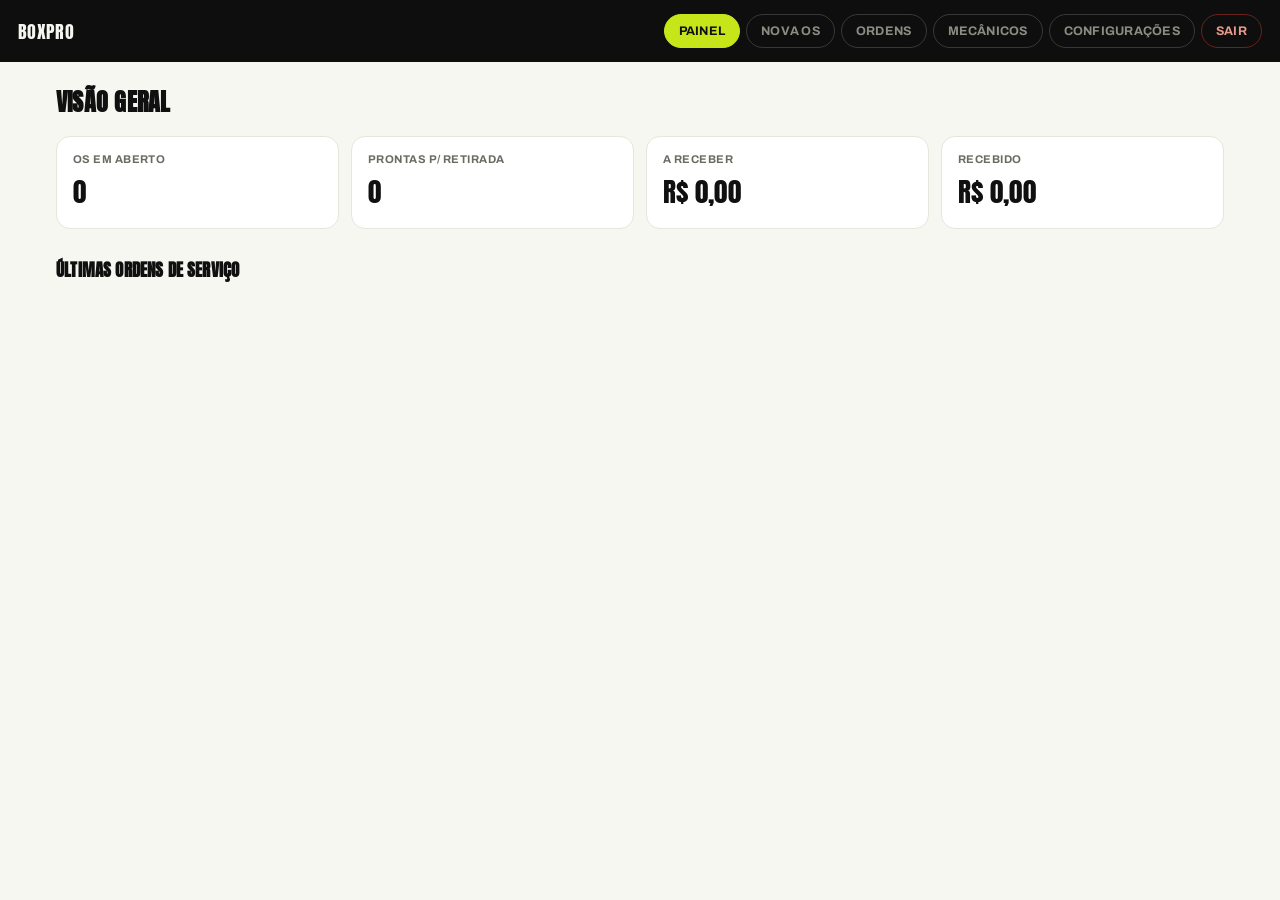
==== index.html @ ff5cdef3 "BoxPro — versao completa com Supabase, kanban de ordens de servico" ====
<!DOCTYPE html>
<html lang="pt-BR">
<head>
<meta charset="UTF-8">
<meta name="viewport" content="width=device-width, initial-scale=1.0">
<title>BoxPro — Painel</title>
<link rel="preconnect" href="https://fonts.googleapis.com">
<link rel="preconnect" href="https://fonts.gstatic.com" crossorigin>
<link href="https://fonts.googleapis.com/css2?family=Anton&family=Archivo:wght@500;600;700;800&display=swap" rel="stylesheet">
<link rel="stylesheet" href="style.css">
</head>
<body>
<div id="app">

  <header class="topbar">
    <div class="brand">
      <img id="brandLogo" src="" alt="" class="brand-logo hidden">
      <span id="brandName" class="brand-name">BoxPro</span>
    </div>
    <nav class="tabs">
      <button class="tab-btn active" data-tab="painel">Painel</button>
      <button class="tab-btn" data-tab="nova">Nova OS</button>
      <button class="tab-btn" data-tab="ordens">Ordens</button>
      <button class="tab-btn" data-tab="mecanicos">Mecânicos</button>
      <button class="tab-btn" data-tab="config">Configurações</button>
      <button class="tab-btn" id="logoutBtn">Sair</button>
    </nav>
  </header>

  <main class="content">

    <section id="tab-painel" class="tab-panel active">
      <div id="sponsorBanner"></div>
      <h1>Visão geral</h1>
      <div class="cards">
        <div class="card"><span class="card-label">OS em aberto</span><span class="card-value" id="statAbertas">0</span></div>
        <div class="card"><span class="card-label">Prontas p/ retirada</span><span class="card-value" id="statProntas">0</span></div>
        <div class="card"><span class="card-label">A receber</span><span class="card-value" id="statAReceber">R$ 0,00</span></div>
        <div class="card"><span class="card-label">Recebido</span><span class="card-value" id="statRecebido">R$ 0,00</span></div>
      </div>
      <h2>Últimas ordens de serviço</h2>
      <div id="proximasList" class="appointment-list"></div>
    </section>

    <section id="tab-nova" class="tab-panel">
      <h1>Nova ordem de serviço</h1>
      <form id="osForm" class="form-grid">
        <label>Nome do cliente <input type="text" id="osCliente" required></label>
        <label>WhatsApp do cliente <input type="tel" id="osTelefone" required placeholder="55 11 99999-9999"></label>
        <label>Tipo de veículo
          <select id="osVeiculoTipo">
            <option value="carro">Carro</option>
            <option value="moto">Moto</option>
          </select>
        </label>
        <label>Placa <input type="text" id="osPlaca" placeholder="ABC1D23"></label>
        <label>Modelo <input type="text" id="osModelo" placeholder="Ex: Honda CG 160"></label>
        <label>Ano <input type="text" id="osAno" placeholder="2020"></label>
        <label>KM atual <input type="text" id="osKm" placeholder="45000"></label>
        <label>Mecânico responsável
          <select id="osMecanico"></select>
        </label>
        <label>Serviço
          <select id="osServico"></select>
        </label>
        <label>Data prevista de entrega <input type="date" id="osData" required></label>
        <label>Horário previsto <input type="time" id="osHorario" required value="17:00"></label>
        <label style="grid-column:1/-1;">Check-in de entrada (avarias, nível de combustível, itens no veículo, observações)
          <textarea id="osCheckin" placeholder="Ex: Arranhão na lateral direita, tanque 1/2, sem itens de valor no interior."></textarea>
        </label>
        <button type="submit" class="btn-primary">Abrir ordem de serviço</button>
      </form>
      <div id="osResult"></div>
    </section>

    <section id="tab-ordens" class="tab-panel">
      <h1>Ordens de serviço</h1>
      <p class="hint">Clique em uma OS pra avançar o status ou gerar o link de pagamento do orçamento.</p>
      <div class="kanban-wrap">
        <div class="kanban" id="kanbanBoard"></div>
      </div>
    </section>

    <section id="tab-mecanicos" class="tab-panel">
      <h1>Mecânicos</h1>
      <form id="mecForm" class="form-inline">
        <input type="text" id="mecNome" placeholder="Nome do mecânico" required>
        <input type="text" id="mecEspecialidade" placeholder="Especialidade (ex: Motor, Elétrica)">
        <button type="submit" class="btn-primary">Adicionar</button>
      </form>
      <h2>Serviços oferecidos</h2>
      <form id="servForm" class="form-inline">
        <input type="text" id="servNome" placeholder="Nome do serviço" required>
        <input type="number" id="servPreco" placeholder="Preço base (R$)" min="0" step="0.01" required>
        <input type="number" id="servDuracao" placeholder="Duração (min)" min="15" step="15" value="60" required>
        <button type="submit" class="btn-primary">Adicionar serviço</button>
      </form>
      <div id="mecList" class="list"></div>
      <div id="servList" class="list"></div>
    </section>

    <section id="tab-config" class="tab-panel">
      <h1>Configurações da oficina</h1>
      <form id="configForm" class="form-grid">
        <label>Nome da oficina <input type="text" id="cfgNome" required></label>
        <label>Atende
          <select id="cfgSegmento">
            <option value="carros">Carros</option>
            <option value="motos">Motos</option>
            <option value="ambos">Carros e motos</option>
          </select>
        </label>
        <label>Cor de destaque do app <input type="color" id="cfgCor" value="#C6E619" style="height:44px;padding:4px;"></label>
        <label>Estilo de fundo
          <select id="cfgFundo">
            <option value="escuro">Escuro (padrão)</option>
            <option value="carbono">Carbono</option>
          </select>
        </label>
        <label>Logotipo <input type="file" id="cfgLogo" accept="image/*"><span class="hint" id="cfgLogoHint"></span></label>
        <label>WhatsApp da oficina (recebe alerta de nova OS) <input type="tel" id="cfgWhats" placeholder="55 11 99999-9999"></label>
        <label>Link do seu negócio (slug) <input type="text" id="cfgSlug" required pattern="[a-z0-9-]+" title="letras minúsculas, números e hífen"></label>
        <button type="submit" class="btn-primary">Salvar</button>
      </form>

      <h2>Assinatura do BoxPro</h2>
      <div class="list-item">
        <span>Status atual: <span class="status-badge" id="subStatusBadge">—</span></span>
      </div>
      <div class="cards" style="margin-top:12px;">
        <div class="card">
          <span class="card-label">Básico — R$ 99/mês</span>
          <span class="hint">Até 2 mecânicos, kanban de ordens, check-in, link de pagamento.</span>
          <button class="btn-primary" id="btnAssinarBasico" style="margin-top:10px;">Assinar Básico</button>
        </div>
        <div class="card">
          <span class="card-label">Pro — R$ 179/mês</span>
          <span class="hint">Até 8 mecânicos, relatório completo, marca e cor personalizada, fundo carbono.</span>
          <button class="btn-primary" id="btnAssinarPro" style="margin-top:10px;">Assinar Pro</button>
        </div>
      </div>
      <p class="hint">Depois de pagar, pode levar alguns segundos para o status atualizar aqui.</p>
    </section>

  </main>
</div>

<script src="https://cdn.jsdelivr.net/npm/@supabase/supabase-js@2"></script>
<script src="config.js"></script>
<script src="lib/supabaseClient.js"></script>
<script src="app.js"></script>
</body>
</html>
---- style.css ----
/* ===========================================================
   BoxPro — mesma identidade visual do AgendaPro (Concept.OS)
   + opção de fundo "carbono" para o nicho automotivo.
   =========================================================== */

:root{
  --bg:#F7F7F1;
  --surface:#FFFFFF;
  --surface-2:#F0F0E8;
  --ink:#101010;
  --ink-invert:#F5F5EF;
  --muted:#6B6B62;
  --line:#E6E6DC;
  --lime:#C6E619;
  --lime-ink:#101010;
  --danger:#C0392B;
  --shadow: rgba(16,16,16,0.10);
  --dark-bg:#0E0E0E;
  --dark-surface:#1A1A1A;
  --dark-line:#2A2A26;
  --dark-muted:#8C8C82;
}
@media (prefers-color-scheme: dark){
  :root:not([data-theme="light"]){
    --bg:#101010; --surface:#1B1B1B; --surface-2:#222220; --ink:#F5F5EF; --ink-invert:#101010;
    --muted:#9A9A8E; --line:#2B2B27; --lime:#D9FF3F; --shadow: rgba(0,0,0,0.5);
  }
}
:root[data-theme="dark"]{
  --bg:#101010; --surface:#1B1B1B; --surface-2:#222220; --ink:#F5F5EF; --ink-invert:#101010;
  --muted:#9A9A8E; --line:#2B2B27; --lime:#D9FF3F; --shadow: rgba(0,0,0,0.5);
}
:root[data-theme="light"]{
  --bg:#F7F7F1; --surface:#FFFFFF; --surface-2:#F0F0E8; --ink:#101010; --ink-invert:#F5F5EF;
  --muted:#6B6B62; --line:#E6E6DC; --lime:#C6E619; --shadow: rgba(16,16,16,0.10);
}

*{box-sizing:border-box;}
html{-webkit-text-size-adjust:100%;}
body{
  margin:0;
  font-family:'Archivo', Arial, sans-serif;
  background:var(--bg);
  color:var(--ink);
}
.hidden{display:none !important;}
a{color:inherit;}
:focus-visible{outline:2px solid var(--lime); outline-offset:2px;}

/* ---------- FUNDO CARBONO (opcional, escolhido pelo assinante) ---------- */
body.fundo-carbono{
  background-color:#101010;
  background-image:
    linear-gradient(27deg, #1c1c1c 5px, transparent 5px) 0 5px,
    linear-gradient(207deg, #1c1c1c 5px, transparent 5px) 10px 0,
    linear-gradient(27deg, #232323 5px, transparent 5px) 0 10px,
    linear-gradient(207deg, #232323 5px, transparent 5px) 10px 5px,
    linear-gradient(90deg, #1a1a1a 10px, transparent 10px),
    linear-gradient(#161616 25%, #1f1f1f 25%, #1f1f1f 50%, #161616 50%, #161616 75%, #1f1f1f 75%, #1f1f1f 100%);
  background-repeat:repeat;
  background-size:20px 20px;
}
body.fundo-carbono .card, body.fundo-carbono .form-grid, body.fundo-carbono .kanban-col, body.fundo-carbono .list-item, body.fundo-carbono .report-table{
  background:rgba(23,23,23,0.9); border-color:#2E2E2E;
}
body.fundo-carbono{color:#F5F5EF;}
body.fundo-carbono .card-label, body.fundo-carbono .hint{color:#9A9A8E;}

/* ---------- TOPBAR ---------- */
.topbar{
  background:var(--dark-bg);
  color:var(--ink-invert);
  padding:14px 18px;
  display:flex;
  flex-wrap:wrap;
  gap:14px;
  align-items:center;
  justify-content:space-between;
  position:sticky; top:0; z-index:30;
}
.brand{display:flex;align-items:center;gap:10px;}
.brand-logo{height:30px;width:30px;object-fit:cover;border-radius:8px;background:var(--lime);}
.brand-logo.hidden{display:none;}
.brand-name{font-family:'Anton', Arial, sans-serif; font-size:1.15rem; letter-spacing:0.02em; text-transform:uppercase;}

.tabs{display:flex;flex-wrap:wrap;gap:6px;}
.tab-btn{
  background:transparent;
  border:1px solid rgba(245,245,239,0.18);
  color:var(--dark-muted);
  padding:9px 14px;
  border-radius:999px;
  cursor:pointer;
  font-family:'Archivo', sans-serif;
  font-weight:700;
  font-size:0.78rem;
  letter-spacing:0.02em;
  text-transform:uppercase;
  white-space:nowrap;
}
.tab-btn:hover{border-color:var(--lime); color:var(--ink-invert);}
.tab-btn.active{background:var(--lime); color:var(--lime-ink); border-color:var(--lime);}
#logoutBtn{border-color:rgba(192,57,43,0.5); color:#E8998C;}
#logoutBtn:hover{border-color:var(--danger); color:#fff;}

/* ---------- LAYOUT ---------- */
.content{padding:22px 16px 100px; max-width:1200px; margin:0 auto;}
.tab-panel{display:none;}
.tab-panel.active{display:block;}

h1{font-family:'Anton', Arial, sans-serif; font-size:1.5rem; text-transform:uppercase; letter-spacing:0.01em; margin:0 0 16px;}
h2{font-family:'Anton', Arial, sans-serif; font-size:1.05rem; text-transform:uppercase; letter-spacing:0.01em; margin-top:28px; margin-bottom:12px;}

/* ---------- CARDS / STATS ---------- */
.cards{display:grid; grid-template-columns:repeat(auto-fit,minmax(150px,1fr)); gap:12px; margin-bottom:26px;}
.card{background:var(--surface); border:1px solid var(--line); border-radius:14px; padding:16px; display:flex; flex-direction:column; gap:6px;}
.card-label{color:var(--muted); font-size:0.7rem; font-weight:700; letter-spacing:0.04em; text-transform:uppercase;}
.card-value{font-family:'Anton', Arial, sans-serif; font-size:1.7rem; letter-spacing:0.01em;}

/* ---------- FORMS ---------- */
.form-grid{display:grid; grid-template-columns:repeat(auto-fit,minmax(220px,1fr)); gap:14px; background:var(--surface); border:1px solid var(--line); padding:18px; border-radius:14px;}
.form-grid label{display:flex; flex-direction:column; gap:6px; font-size:0.78rem; font-weight:700; text-transform:uppercase; letter-spacing:0.03em; color:var(--muted);}
.form-grid input, .form-grid select, .form-grid textarea{padding:12px 12px; border:1px solid var(--line); border-radius:8px; font-size:1rem; font-family:'Archivo',sans-serif; background:var(--bg); color:var(--ink); min-height:44px;}
.form-grid textarea{min-height:80px; resize:vertical;}
.form-grid button{grid-column:1 / -1;}

.form-inline{display:flex; flex-wrap:wrap; gap:10px; margin-bottom:16px; align-items:center;}
.form-inline input{padding:11px 12px; border:1px solid var(--line); border-radius:8px; min-height:44px; background:var(--surface); color:var(--ink); font-family:'Archivo',sans-serif;}

/* ---------- BUTTONS ---------- */
.btn-primary{
  background:var(--lime); color:var(--lime-ink); border:none;
  padding:13px 20px; border-radius:10px; cursor:pointer; min-height:46px;
  font-family:'Archivo',sans-serif; font-weight:800; font-size:0.9rem; letter-spacing:0.02em; text-transform:uppercase;
}
.btn-primary:hover{filter:brightness(0.94);}
.btn-secondary{
  background:transparent; color:var(--ink); border:1.5px solid var(--line);
  padding:9px 14px; border-radius:8px; cursor:pointer; font-size:0.78rem; font-weight:700;
  text-transform:uppercase; letter-spacing:0.02em; font-family:'Archivo',sans-serif;
}
.btn-secondary:hover{border-color:var(--ink);}
.btn-danger{
  background:transparent; color:var(--danger); border:1.5px solid rgba(192,57,43,0.4);
  padding:9px 14px; border-radius:8px; cursor:pointer; font-size:0.78rem; font-weight:700;
  text-transform:uppercase; letter-spacing:0.02em; font-family:'Archivo',sans-serif;
}
.btn-danger:hover{border-color:var(--danger);}
.btn-whats{
  background:#25D366; color:#0A2E1B; border:none;
  padding:9px 14px; border-radius:8px; cursor:pointer; font-size:0.78rem; font-weight:800;
  text-transform:uppercase; letter-spacing:0.02em; text-decoration:none; display:inline-block;
  font-family:'Archivo',sans-serif;
}

/* ---------- STATUS DE ORDEM DE SERVIÇO ---------- */
.status-badge{
  padding:4px 10px; border-radius:999px; font-size:0.65rem; font-weight:800;
  letter-spacing:0.04em; text-transform:uppercase; font-family:'Archivo',sans-serif;
}
.status-recebido{background:transparent; border:1px solid var(--line); color:var(--muted);}
.status-orcamento{background:transparent; border:1px solid var(--lime); color:var(--ink);}
.status-aprovado{background:transparent; border:1px solid var(--lime); color:var(--lime);}
.status-em_servico{background:var(--surface-2); color:var(--ink); border:1px solid var(--line);}
.status-pronto{background:var(--lime); color:var(--lime-ink);}
.status-entregue{background:var(--ink); color:var(--ink-invert);}
.status-cancelado{background:transparent; border:1px solid rgba(192,57,43,0.4); color:var(--danger);}
.status-pendente{background:transparent; border:1px solid var(--line); color:var(--muted);}
.status-pago{background:var(--lime); color:var(--lime-ink);}

/* ---------- KANBAN DE ORDENS ---------- */
.kanban-wrap{overflow-x:auto; padding-bottom:10px; margin-top:14px;}
.kanban{display:grid; grid-auto-flow:column; grid-auto-columns:minmax(230px,1fr); gap:14px;}
.kanban-col{background:var(--surface-2); border-radius:14px; padding:12px;}
.kanban-col h3{font-family:'Anton',sans-serif; font-size:0.8rem; text-transform:uppercase; margin:0 0 10px; color:var(--muted); display:flex; justify-content:space-between;}
.kanban-card{background:var(--surface); border:1px solid var(--line); border-radius:10px; padding:10px 12px; margin-bottom:8px; cursor:pointer;}
.kanban-card:hover{border-color:var(--lime);}
.kanban-card .plate{font-family:'Anton',sans-serif; font-size:0.85rem;}
.kanban-card .client{font-size:0.78rem; color:var(--muted); margin-top:2px;}
.kanban-card .value{font-size:0.8rem; font-weight:700; margin-top:6px;}
.kanban-card .move-row{display:flex; gap:6px; margin-top:8px; flex-wrap:wrap;}

/* ---------- AGENDAMENTOS / LISTAS ---------- */
.appointment-list{display:flex; flex-direction:column; gap:8px; margin-top:12px;}
.appointment-item{
  background:var(--surface); border:1px solid var(--line); border-radius:12px; padding:12px 14px;
  display:flex; flex-wrap:wrap; gap:10px; align-items:center; justify-content:space-between;
}
.appointment-item .dot{width:9px;height:9px;border-radius:50%;display:inline-block;margin-right:6px;}
.row-actions{display:flex; gap:8px; flex-wrap:wrap;}

.list{display:flex; flex-direction:column; gap:8px; margin-top:12px;}
.list-item{background:var(--surface); border:1px solid var(--line); border-radius:12px; padding:12px 14px; display:flex; justify-content:space-between; align-items:center; gap:10px; flex-wrap:wrap;}
.list-item code{word-break:break-all; font-size:0.82rem; background:var(--surface-2); padding:4px 8px; border-radius:6px;}

/* ---------- RELATÓRIO ---------- */
.filters select{padding:10px 12px; border-radius:8px; border:1px solid var(--line); background:var(--surface); color:var(--ink); font-family:'Archivo',sans-serif; min-height:42px;}
.report-table{width:100%; border-collapse:collapse; margin-top:14px; background:var(--surface); border-radius:12px; overflow:hidden;}
.report-table th, .report-table td{border-bottom:1px solid var(--line); padding:10px 12px; font-size:0.82rem; text-align:left;}
.report-table th{background:var(--surface-2); font-weight:800; text-transform:uppercase; font-size:0.7rem; letter-spacing:0.03em; color:var(--muted);}
.report-totals{margin-top:14px; font-size:0.92rem; background:var(--dark-bg); color:var(--ink-invert); padding:14px 16px; border-radius:12px;}
.report-totals span{font-family:'Anton',sans-serif;}

/* ---------- PATROCINADORES ---------- */
.sponsor-banner{display:flex; align-items:center; gap:12px; background:var(--surface); border:1px dashed var(--line); border-radius:12px; padding:10px 14px; margin-bottom:20px;}
.sponsor-banner img{height:28px; width:auto; border-radius:4px;}
.sponsor-banner .label{font-size:0.68rem; text-transform:uppercase; letter-spacing:0.05em; color:var(--muted); font-weight:700;}

.hint{color:var(--muted); font-size:0.85rem; margin-top:14px;}

/* ---------- LOGIN / SIGNUP ---------- */
.auth-body{
  min-height:100vh; display:flex; align-items:center; justify-content:center;
  background:var(--dark-bg); padding:20px;
}
.auth-card{
  background:var(--surface); color:var(--ink); border-radius:18px; padding:32px;
  width:100%; max-width:400px; box-shadow:0 30px 60px -20px rgba(0,0,0,0.6);
}
.auth-card h1{font-family:'Anton',sans-serif; color:var(--ink); font-size:1.8rem; margin-bottom:6px; text-transform:uppercase;}
.auth-form{display:flex; flex-direction:column; gap:12px; margin-top:14px;}
.auth-form label{display:flex; flex-direction:column; gap:5px; font-size:0.75rem; font-weight:700; text-transform:uppercase; letter-spacing:0.03em; color:var(--muted);}
.auth-form input{padding:12px; border:1px solid var(--line); border-radius:8px; font-size:1rem; min-height:44px; font-family:'Archivo',sans-serif; background:var(--bg); color:var(--ink);}
.auth-card hr{border:none; border-top:1px solid var(--line); margin:22px 0;}

/* ---------- MOBILE ---------- */
@media (max-width:760px){
  body{padding-bottom:76px;}
  .topbar{padding:12px 14px;}
  .tabs{
    position:fixed; left:0; right:0; bottom:0; z-index:40;
    background:var(--dark-bg); padding:10px 10px calc(10px + env(safe-area-inset-bottom));
    overflow-x:auto; flex-wrap:nowrap; gap:8px; border-top:1px solid rgba(245,245,239,0.1);
  }
  .tab-btn{flex:none;}
  #logoutBtn{margin-left:auto;}
  .content{padding:18px 14px 24px;}
  .cards{grid-template-columns:repeat(2,1fr);}
}
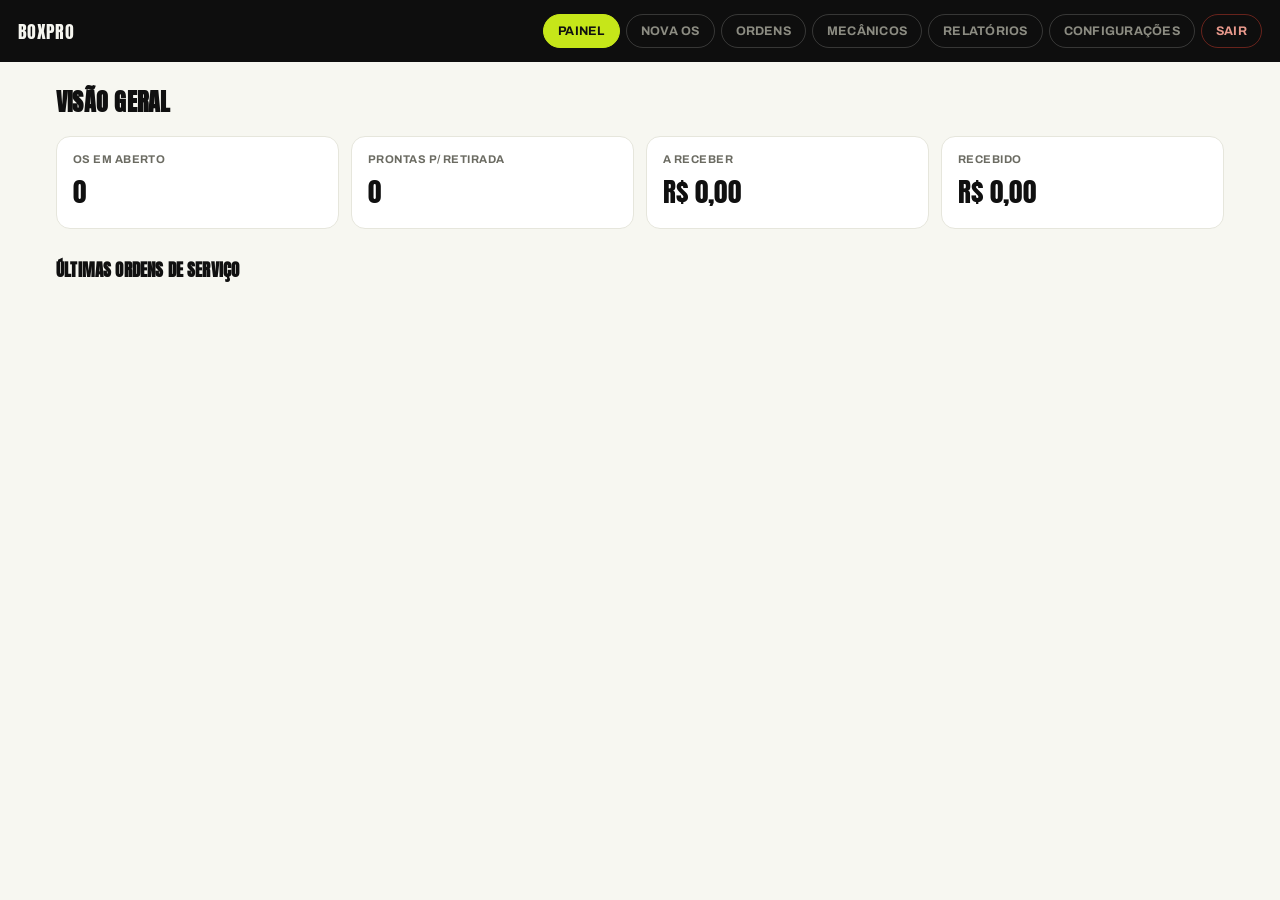
==== commit 613fcdb2: "att" ====
--- a/index.html
+++ b/index.html
@@ -20,8 +20,9 @@
     <nav class="tabs">
       <button class="tab-btn active" data-tab="painel">Painel</button>
       <button class="tab-btn" data-tab="nova">Nova OS</button>
-      <button class="tab-btn" data-tab="ordens">Ordens</button>
+      <button class="tab-btn" data-tab="ordens">Ordens <span id="badgeOrdens" class="tab-badge hidden">0</span></button>
       <button class="tab-btn" data-tab="mecanicos">Mecânicos</button>
+      <button class="tab-btn" data-tab="relatorios">Relatórios</button>
       <button class="tab-btn" data-tab="config">Configurações</button>
       <button class="tab-btn" id="logoutBtn">Sair</button>
     </nav>
@@ -99,6 +100,40 @@
       <div id="servList" class="list"></div>
     </section>
 
+    <section id="tab-relatorios" class="tab-panel">
+      <h1>Relatório de faturamento</h1>
+      <div id="relatorioLocked" class="hidden">
+        <div class="card">
+          <span class="card-label">Disponível no plano Pro</span>
+          <span class="hint">O relatório completo (lista de OS, filtros e totais) é exclusivo do plano Pro. Faça upgrade em Configurações → Assinatura.</span>
+        </div>
+      </div>
+      <div id="relatorioContent">
+        <div class="filters">
+          <select id="filtroStatus">
+            <option value="todos">Todos</option>
+            <option value="aberto">A receber</option>
+            <option value="pago">Recebido</option>
+            <option value="cancelado">Cancelado</option>
+          </select>
+          <select id="filtroPeriodo">
+            <option value="dia">Hoje</option>
+            <option value="semana">Esta semana</option>
+            <option value="mes">Este mês</option>
+            <option value="tudo" selected>Desde o início</option>
+          </select>
+        </div>
+        <table class="report-table">
+          <thead><tr><th>Data</th><th>Cliente</th><th>Veículo</th><th>Valor</th><th>Status</th></tr></thead>
+          <tbody id="reportBody"></tbody>
+        </table>
+        <div class="report-totals">
+          <strong>Total a receber:</strong> <span id="repTotalPendente">R$ 0,00</span> &nbsp;|&nbsp;
+          <strong>Total recebido:</strong> <span id="repTotalPago">R$ 0,00</span>
+        </div>
+      </div>
+    </section>
+
     <section id="tab-config" class="tab-panel">
       <h1>Configurações da oficina</h1>
       <form id="configForm" class="form-grid">
@@ -114,7 +149,7 @@
         <label>Estilo de fundo
           <select id="cfgFundo">
             <option value="escuro">Escuro (padrão)</option>
-            <option value="carbono">Carbono</option>
+            <option value="carbono">Claro</option>
           </select>
         </label>
         <label>Logotipo <input type="file" id="cfgLogo" accept="image/*"><span class="hint" id="cfgLogoHint"></span></label>
@@ -122,6 +157,13 @@
         <label>Link do seu negócio (slug) <input type="text" id="cfgSlug" required pattern="[a-z0-9-]+" title="letras minúsculas, números e hífen"></label>
         <button type="submit" class="btn-primary">Salvar</button>
       </form>
+
+      <h2>Recebimento dos seus clientes</h2>
+      <p class="hint">Conecte sua própria conta do Mercado Pago para receber diretamente o pagamento dos seus clientes (o BoxPro não fica com esse dinheiro — só com a mensalidade da assinatura).</p>
+      <div class="list-item">
+        <span id="mpStatusText">Verificando...</span>
+        <a class="btn-primary" id="mpConectarBtn" href="#" target="_blank" rel="noopener">Conectar Mercado Pago</a>
+      </div>
 
       <h2>Assinatura do BoxPro</h2>
       <div class="list-item">
@@ -135,7 +177,7 @@
         </div>
         <div class="card">
           <span class="card-label">Pro — R$ 179/mês</span>
-          <span class="hint">Até 8 mecânicos, relatório completo, marca e cor personalizada, fundo carbono.</span>
+          <span class="hint">Até 8 mecânicos, relatório completo, marca e cor personalizada, tema claro exclusivo.</span>
           <button class="btn-primary" id="btnAssinarPro" style="margin-top:10px;">Assinar Pro</button>
         </div>
       </div>
--- a/style.css
+++ b/style.css
@@ -47,24 +47,15 @@
 a{color:inherit;}
 :focus-visible{outline:2px solid var(--lime); outline-offset:2px;}
 
-/* ---------- FUNDO CARBONO (opcional, escolhido pelo assinante) ---------- */
+/* ---------- TEMA CLARO (opcional, escolhido pelo assinante) ---------- */
 body.fundo-carbono{
-  background-color:#101010;
-  background-image:
-    linear-gradient(27deg, #1c1c1c 5px, transparent 5px) 0 5px,
-    linear-gradient(207deg, #1c1c1c 5px, transparent 5px) 10px 0,
-    linear-gradient(27deg, #232323 5px, transparent 5px) 0 10px,
-    linear-gradient(207deg, #232323 5px, transparent 5px) 10px 5px,
-    linear-gradient(90deg, #1a1a1a 10px, transparent 10px),
-    linear-gradient(#161616 25%, #1f1f1f 25%, #1f1f1f 50%, #161616 50%, #161616 75%, #1f1f1f 75%, #1f1f1f 100%);
-  background-repeat:repeat;
-  background-size:20px 20px;
+  background-color:#EDEDE6;
+  color:#101010;
 }
 body.fundo-carbono .card, body.fundo-carbono .form-grid, body.fundo-carbono .kanban-col, body.fundo-carbono .list-item, body.fundo-carbono .report-table{
-  background:rgba(23,23,23,0.9); border-color:#2E2E2E;
-}
-body.fundo-carbono{color:#F5F5EF;}
-body.fundo-carbono .card-label, body.fundo-carbono .hint{color:#9A9A8E;}
+  background:#FFFFFF; border-color:#DCDCD2;
+}
+body.fundo-carbono .card-label, body.fundo-carbono .hint{color:#6B6B62;}
 
 /* ---------- TOPBAR ---------- */
 .topbar{
@@ -100,6 +91,12 @@
 }
 .tab-btn:hover{border-color:var(--lime); color:var(--ink-invert);}
 .tab-btn.active{background:var(--lime); color:var(--lime-ink); border-color:var(--lime);}
+.tab-badge{
+  display:inline-block; min-width:18px; padding:1px 6px; margin-left:4px;
+  border-radius:999px; background:var(--danger); color:#fff;
+  font-size:0.68rem; font-weight:800; line-height:1.4;
+}
+.tab-btn.active .tab-badge{background:var(--lime-ink); color:var(--lime);}
 #logoutBtn{border-color:rgba(192,57,43,0.5); color:#E8998C;}
 #logoutBtn:hover{border-color:var(--danger); color:#fff;}
 
